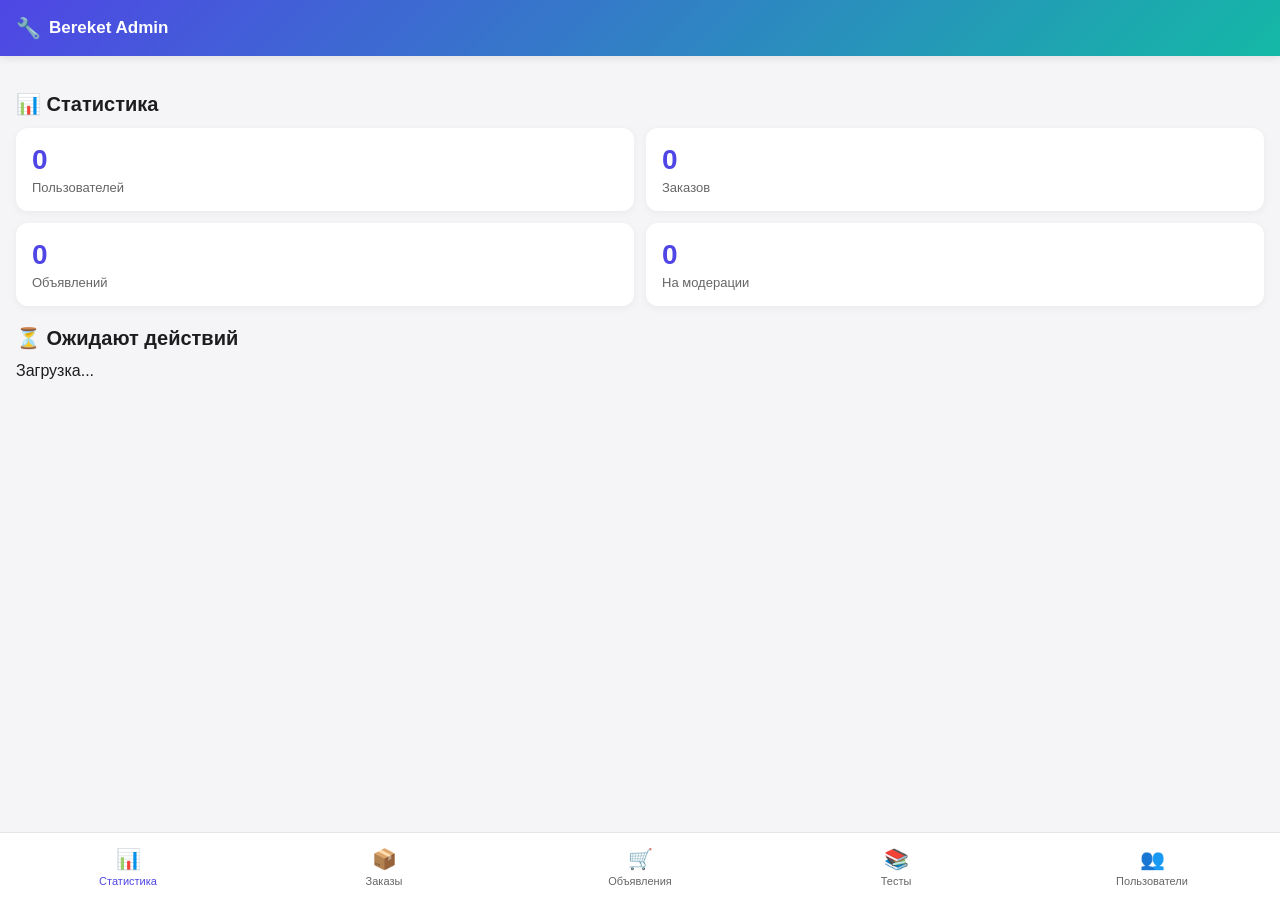
==== admin/index.html @ 27bc44db "Добавлена админ-панель и улучшен /start - Улучшено сообщение при /start: красивое форматирование с H" ====
<!DOCTYPE html>
<html lang="ru">
<head>
<meta charset="UTF-8">
<meta name="viewport" content="width=device-width, initial-scale=1.0">
<title>Bereket Admin</title>
<script src="https://telegram.org/js/telegram-web-app.js"></script>
<link rel="stylesheet" href="css/style.css">
</head>
<body>

<div id="app">
  <!-- ===== ВЕРХНЯЯ ШАПКА ===== -->
  <header class="topbar">
    <div class="topbar-title">
      <span class="logo-badge">🔧</span>
      <span>Bereket Admin</span>
    </div>
  </header>

  <main class="content">
    <!-- ===== DASHBOARD ===== -->
    <section id="tab-dashboard" class="tab-content active">
      <h2>📊 Статистика</h2>
      <div class="stats-grid">
        <div class="stat-card">
          <div class="stat-value" id="stat-users">0</div>
          <div class="stat-label">Пользователей</div>
        </div>
        <div class="stat-card">
          <div class="stat-value" id="stat-orders">0</div>
          <div class="stat-label">Заказов</div>
        </div>
        <div class="stat-card">
          <div class="stat-value" id="stat-listings">0</div>
          <div class="stat-label">Объявлений</div>
        </div>
        <div class="stat-card">
          <div class="stat-value" id="stat-pending">0</div>
          <div class="stat-label">На модерации</div>
        </div>
      </div>

      <h2>⏳ Ожидают действий</h2>
      <div id="pending-list" class="list">Загрузка...</div>
    </section>

    <!-- ===== ЗАКАЗЫ ===== -->
    <section id="tab-orders" class="tab-content">
      <h2>📦 Заказы</h2>
      <div class="filter-row">
        <select id="order-filter">
          <option value="all">Все</option>
          <option value="awaiting_payment">Ожидают оплаты</option>
          <option value="payment_review">На проверке чека</option>
          <option value="in_progress">В работе</option>
          <option value="done">Готовы</option>
        </select>
      </div>
      <div id="orders-list" class="list">Загрузка...</div>
    </section>

    <!-- ===== ОБЪЯВЛЕНИЯ ===== -->
    <section id="tab-listings" class="tab-content">
      <h2>🛒 Объявления</h2>
      <div class="filter-row">
        <select id="listing-filter">
          <option value="all">Все</option>
          <option value="pending">На модерации</option>
          <option value="approved">Опубликованы</option>
          <option value="rejected">Отклонены</option>
        </select>
      </div>
      <div id="listings-list" class="list">Загрузка...</div>
    </section>

    <!-- ===== ТЕСТЫ ===== -->
    <section id="tab-quizzes" class="tab-content">
      <h2>📚 Тесты</h2>
      <button id="btn-add-quiz" class="btn-primary">+ Добавить тест</button>
      <div id="quizzes-list" class="list">Загрузка...</div>
    </section>

    <!-- ===== ПОЛЬЗОВАТЕЛИ ===== -->
    <section id="tab-users" class="tab-content">
      <h2>👥 Пользователи</h2>
      <div id="users-list" class="list">Загрузка...</div>
    </section>
  </main>

  <!-- ===== НИЖНЕЕ МЕНЮ ===== -->
  <nav class="bottom-nav">
    <button class="nav-item active" data-tab="dashboard">
      <span class="nav-icon">📊</span>
      <span class="nav-label">Статистика</span>
    </button>
    <button class="nav-item" data-tab="orders">
      <span class="nav-icon">📦</span>
      <span class="nav-label">Заказы</span>
    </button>
    <button class="nav-item" data-tab="listings">
      <span class="nav-icon">🛒</span>
      <span class="nav-label">Объявления</span>
    </button>
    <button class="nav-item" data-tab="quizzes">
      <span class="nav-icon">📚</span>
      <span class="nav-label">Тесты</span>
    </button>
    <button class="nav-item" data-tab="users">
      <span class="nav-icon">👥</span>
      <span class="nav-label">Пользователи</span>
    </button>
  </nav>
</div>

<script src="js/app.js"></script>
</body>
</html>
---- admin/css/style.css ----
:root {
  --bg: #f5f5f7;
  --text: #1d1d1f;
  --accent: #4F46E5;
  --accent-2: #14B8A6;
  --secondary-bg: #ffffff;
  --border: #e5e5e7;
  --success: #10b981;
  --warning: #f59e0b;
  --danger: #ef4444;
}

* { box-sizing: border-box; }

body {
  margin: 0;
  font-family: -apple-system, BlinkMacSystemFont, "Segoe UI", Roboto, sans-serif;
  background: var(--bg);
  color: var(--text);
}

#app {
  min-height: 100vh;
  padding-bottom: 80px;
}

/* ===== ВЕРХНЯЯ ШАПКА ===== */

.topbar {
  position: sticky;
  top: 0;
  z-index: 20;
  height: 56px;
  display: flex;
  align-items: center;
  justify-content: space-between;
  padding: 0 16px;
  background: linear-gradient(135deg, var(--accent), var(--accent-2));
  color: #fff;
  box-shadow: 0 2px 8px rgba(0, 0, 0, 0.1);
}

.topbar-title {
  display: flex;
  align-items: center;
  gap: 8px;
  font-size: 17px;
  font-weight: 700;
}

.logo-badge { font-size: 20px; }

/* ===== КОНТЕНТ ===== */

.content { padding: 16px; }

.tab-content { display: none; }
.tab-content.active { display: block; }

h2 {
  font-size: 20px;
  margin: 20px 0 12px;
  font-weight: 700;
}

/* ===== СТАТИСТИКА ===== */

.stats-grid {
  display: grid;
  grid-template-columns: repeat(2, 1fr);
  gap: 12px;
  margin-bottom: 20px;
}

.stat-card {
  background: var(--secondary-bg);
  border-radius: 12px;
  padding: 16px;
  box-shadow: 0 2px 8px rgba(0, 0, 0, 0.05);
}

.stat-value {
  font-size: 28px;
  font-weight: 700;
  color: var(--accent);
  margin-bottom: 4px;
}

.stat-label {
  font-size: 13px;
  color: #666;
  font-weight: 500;
}

/* ===== СПИСКИ ===== */

.list {
  display: flex;
  flex-direction: column;
  gap: 10px;
}

.card {
  background: var(--secondary-bg);
  border-radius: 12px;
  padding: 14px;
  box-shadow: 0 2px 8px rgba(0, 0, 0, 0.05);
  border: 1px solid var(--border);
}

.card-title {
  font-weight: 600;
  font-size: 15px;
  margin-bottom: 6px;
}

.card-desc {
  font-size: 13px;
  color: #666;
  margin-bottom: 8px;
}

.card-meta {
  font-size: 12px;
  color: #999;
  margin-bottom: 8px;
}

.card-price {
  font-weight: 700;
  font-size: 16px;
  color: var(--accent);
  margin-bottom: 8px;
}

/* ===== СТАТУСЫ ===== */

.status-badge {
  display: inline-block;
  padding: 4px 10px;
  border-radius: 999px;
  font-size: 11px;
  font-weight: 700;
  text-transform: uppercase;
}

.status-pending { background: #fef3c7; color: #92400e; }
.status-approved { background: #d1fae5; color: #065f46; }
.status-rejected { background: #fee2e2; color: #991b1b; }
.status-awaiting_payment { background: #dbeafe; color: #1e40af; }
.status-payment_review { background: #fef3c7; color: #92400e; }
.status-in_progress { background: #e0e7ff; color: #3730a3; }
.status-done { background: #d1fae5; color: #065f46; }

/* ===== КНОПКИ ===== */

.btn-primary {
  border: none;
  border-radius: 10px;
  padding: 12px;
  font-size: 14px;
  font-weight: 600;
  width: 100%;
  cursor: pointer;
  background: var(--accent);
  color: #fff;
  margin-bottom: 12px;
}

.btn-success {
  background: var(--success);
  color: #fff;
  border: none;
  border-radius: 8px;
  padding: 8px 16px;
  font-size: 13px;
  font-weight: 600;
  cursor: pointer;
}

.btn-danger {
  background: var(--danger);
  color: #fff;
  border: none;
  border-radius: 8px;
  padding: 8px 16px;
  font-size: 13px;
  font-weight: 600;
  cursor: pointer;
}

.btn-row {
  display: flex;
  gap: 8px;
  margin-top: 8px;
}

.btn-row button {
  flex: 1;
}

/* ===== ФИЛЬТРЫ ===== */

.filter-row {
  margin-bottom: 12px;
}

.filter-row select {
  width: 100%;
  padding: 10px;
  border-radius: 8px;
  border: 1px solid var(--border);
  font-size: 14px;
  background: var(--secondary-bg);
}

/* ===== НИЖНЕЕ МЕНЮ ===== */

.bottom-nav {
  position: fixed;
  left: 0;
  right: 0;
  bottom: 0;
  height: 68px;
  display: flex;
  background: #fff;
  border-top: 1px solid var(--border);
  z-index: 20;
  padding-bottom: env(safe-area-inset-bottom, 0);
}

.nav-item {
  flex: 1;
  border: none;
  background: transparent;
  display: flex;
  flex-direction: column;
  align-items: center;
  justify-content: center;
  gap: 4px;
  font-size: 11px;
  color: #666;
  cursor: pointer;
  transition: all 0.2s ease;
}

.nav-item.active {
  color: var(--accent);
}

.nav-icon {
  font-size: 20px;
}

.nav-label {
  font-weight: 500;
}

/* ===== АНИМАЦИИ ===== */

@keyframes fadeIn {
  from { opacity: 0; }
  to { opacity: 1; }
}

.tab-content.active {
  animation: fadeIn 0.2s ease;
}

.card {
  transition: transform 0.15s ease, box-shadow 0.15s ease;
}

.card:active {
  transform: scale(0.98);
}
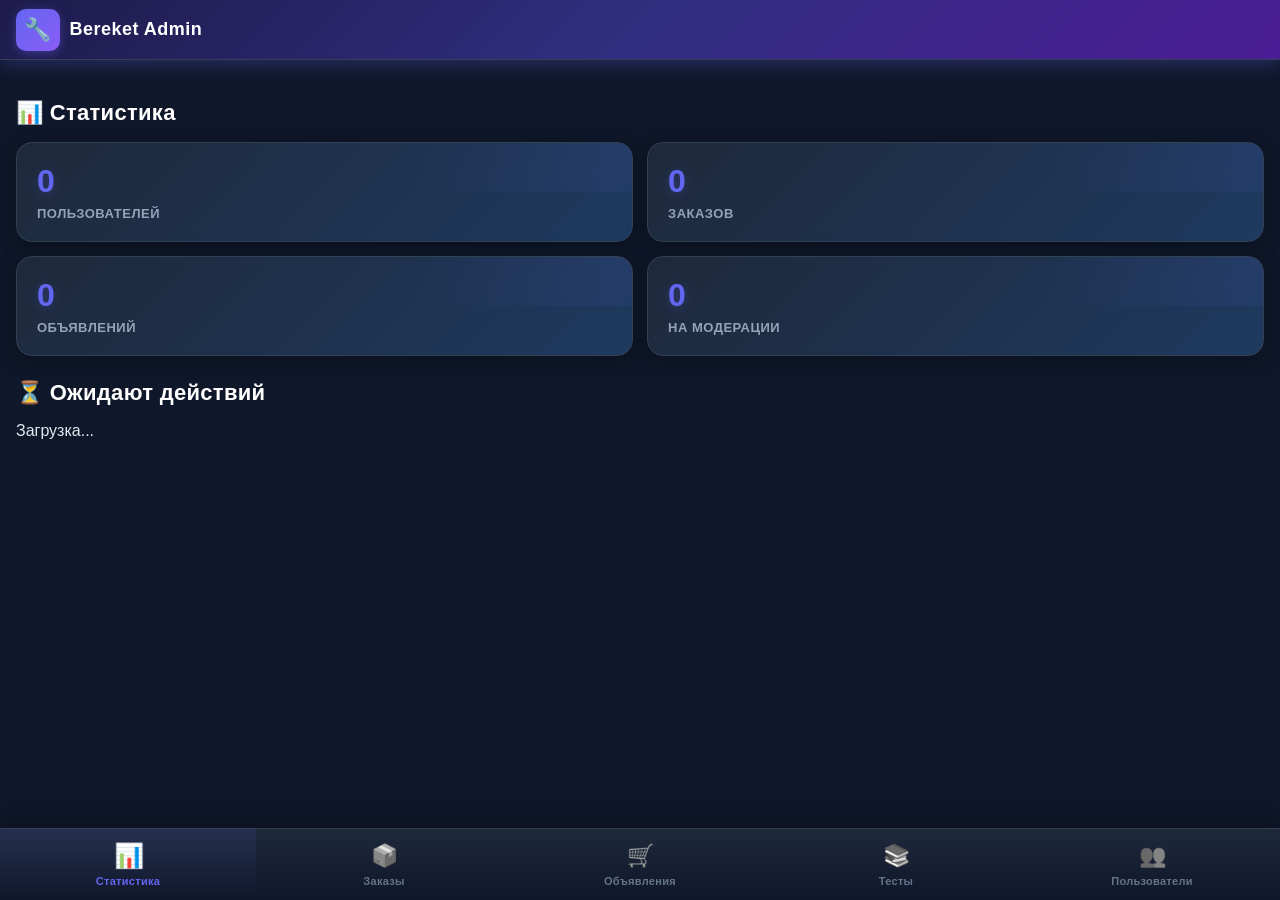
==== commit 64b84c25: "Исправления и улучшения: номер, админ-панель, доступ - Исправлена привязка номера телефона: теперь з" ====
--- a/admin/index.html
+++ b/admin/index.html
@@ -78,8 +78,44 @@
     <section id="tab-quizzes" class="tab-content">
       <h2>📚 Тесты</h2>
       <button id="btn-add-quiz" class="btn-primary">+ Добавить тест</button>
+      <div class="filter-row">
+        <input type="text" id="quiz-search" placeholder="🔍 Поиск по названию или предмету..." class="search-input">
+      </div>
       <div id="quizzes-list" class="list">Загрузка...</div>
     </section>
+
+    <!-- ===== ФОРМА ДОБАВЛЕНИЯ ТЕСТА ===== -->
+    <div id="quiz-form-overlay" class="overlay hidden">
+      <div class="modal">
+        <div class="modal-header">
+          <h3>Добавить тест</h3>
+          <button id="btn-close-quiz-form" class="btn-close">✕</button>
+        </div>
+        <div class="modal-body">
+          <label>Название</label>
+          <input type="text" id="quiz-title" placeholder="Например: Математический анализ — Модуль 1">
+          <label>Предмет</label>
+          <input type="text" id="quiz-subject" placeholder="Например: Математика">
+          <label>Описание</label>
+          <textarea id="quiz-description" placeholder="Краткое описание..."></textarea>
+          <label>Факультет</label>
+          <input type="text" id="quiz-faculty" placeholder="Например: Информационные технологии">
+          <label>Кафедра</label>
+          <input type="text" id="quiz-department" placeholder="Например: Прикладная математика">
+          <label>Курс</label>
+          <input type="text" id="quiz-course" placeholder="Например: 1">
+          <label>Группа</label>
+          <input type="text" id="quiz-group" placeholder="Например: ИС-21">
+          <label>Цена (₸)</label>
+          <input type="number" id="quiz-price" placeholder="3000">
+          <label>Ссылка на файл</label>
+          <input type="text" id="quiz-file-url" placeholder="https://example.com/quiz/math-1.pdf">
+          <label>Пример вопросов (превью)</label>
+          <textarea id="quiz-preview" placeholder="1. Вопрос 1&#10;2. Вопрос 2&#10;..."></textarea>
+          <button id="btn-save-quiz" class="btn-primary">Сохранить</button>
+        </div>
+      </div>
+    </div>
 
     <!-- ===== ПОЛЬЗОВАТЕЛИ ===== -->
     <section id="tab-users" class="tab-content">
--- a/admin/css/style.css
+++ b/admin/css/style.css
@@ -1,11 +1,11 @@
 :root {
-  --bg: #f5f5f7;
-  --text: #1d1d1f;
-  --accent: #4F46E5;
-  --accent-2: #14B8A6;
-  --secondary-bg: #ffffff;
-  --border: #e5e5e7;
-  --success: #10b981;
+  --bg: #0f172a;
+  --text: #e2e8f0;
+  --accent: #6366f1;
+  --accent-2: #8b5cf6;
+  --secondary-bg: #1e293b;
+  --border: #334155;
+  --success: #22c55e;
   --warning: #f59e0b;
   --danger: #ef4444;
 }
@@ -30,25 +30,33 @@
   position: sticky;
   top: 0;
   z-index: 20;
-  height: 56px;
+  height: 60px;
   display: flex;
   align-items: center;
   justify-content: space-between;
   padding: 0 16px;
+  background: linear-gradient(135deg, #1e1b4b 0%, #312e81 50%, #4c1d95 100%);
+  color: #fff;
+  box-shadow: 0 4px 20px rgba(99, 102, 241, 0.3);
+  border-bottom: 1px solid var(--border);
+}
+
+.topbar-title {
+  display: flex;
+  align-items: center;
+  gap: 10px;
+  font-size: 18px;
+  font-weight: 700;
+  letter-spacing: 0.5px;
+}
+
+.logo-badge {
+  font-size: 22px;
   background: linear-gradient(135deg, var(--accent), var(--accent-2));
-  color: #fff;
-  box-shadow: 0 2px 8px rgba(0, 0, 0, 0.1);
-}
-
-.topbar-title {
-  display: flex;
-  align-items: center;
-  gap: 8px;
-  font-size: 17px;
-  font-weight: 700;
-}
-
-.logo-badge { font-size: 20px; }
+  padding: 8px;
+  border-radius: 10px;
+  box-shadow: 0 2px 10px rgba(99, 102, 241, 0.4);
+}
 
 /* ===== КОНТЕНТ ===== */
 
@@ -58,9 +66,11 @@
 .tab-content.active { display: block; }
 
 h2 {
-  font-size: 20px;
-  margin: 20px 0 12px;
-  font-weight: 700;
+  font-size: 22px;
+  margin: 24px 0 16px;
+  font-weight: 700;
+  color: #fff;
+  letter-spacing: 0.3px;
 }
 
 /* ===== СТАТИСТИКА ===== */
@@ -68,28 +78,48 @@
 .stats-grid {
   display: grid;
   grid-template-columns: repeat(2, 1fr);
-  gap: 12px;
-  margin-bottom: 20px;
+  gap: 14px;
+  margin-bottom: 24px;
 }
 
 .stat-card {
-  background: var(--secondary-bg);
-  border-radius: 12px;
-  padding: 16px;
-  box-shadow: 0 2px 8px rgba(0, 0, 0, 0.05);
+  background: linear-gradient(135deg, var(--secondary-bg), #1e3a5f);
+  border-radius: 16px;
+  padding: 20px;
+  box-shadow: 0 4px 20px rgba(0, 0, 0, 0.3);
+  border: 1px solid var(--border);
+  position: relative;
+  overflow: hidden;
+}
+
+.stat-card::before {
+  content: '';
+  position: absolute;
+  top: -50%;
+  right: -50%;
+  width: 100%;
+  height: 100%;
+  background: radial-gradient(circle, rgba(99, 102, 241, 0.1) 0%, transparent 70%);
 }
 
 .stat-value {
-  font-size: 28px;
-  font-weight: 700;
+  font-size: 32px;
+  font-weight: 800;
   color: var(--accent);
-  margin-bottom: 4px;
+  margin-bottom: 6px;
+  text-shadow: 0 2px 10px rgba(99, 102, 241, 0.3);
+  position: relative;
+  z-index: 1;
 }
 
 .stat-label {
   font-size: 13px;
-  color: #666;
-  font-weight: 500;
+  color: #94a3b8;
+  font-weight: 600;
+  text-transform: uppercase;
+  letter-spacing: 0.5px;
+  position: relative;
+  z-index: 1;
 }
 
 /* ===== СПИСКИ ===== */
@@ -97,102 +127,160 @@
 .list {
   display: flex;
   flex-direction: column;
-  gap: 10px;
+  gap: 12px;
 }
 
 .card {
   background: var(--secondary-bg);
+  border-radius: 16px;
+  padding: 16px;
+  box-shadow: 0 4px 20px rgba(0, 0, 0, 0.3);
+  border: 1px solid var(--border);
+  position: relative;
+  overflow: hidden;
+}
+
+.card::before {
+  content: '';
+  position: absolute;
+  top: 0;
+  left: 0;
+  right: 0;
+  height: 3px;
+  background: linear-gradient(90deg, var(--accent), var(--accent-2));
+}
+
+.card-title {
+  font-weight: 700;
+  font-size: 16px;
+  margin-bottom: 8px;
+  color: #fff;
+}
+
+.card-desc {
+  font-size: 14px;
+  color: #94a3b8;
+  margin-bottom: 10px;
+  line-height: 1.5;
+}
+
+.card-meta {
+  font-size: 12px;
+  color: #64748b;
+  margin-bottom: 10px;
+  font-weight: 500;
+}
+
+.card-price {
+  font-weight: 800;
+  font-size: 18px;
+  color: var(--accent);
+  margin-bottom: 10px;
+  text-shadow: 0 2px 10px rgba(99, 102, 241, 0.3);
+}
+
+/* ===== СТАТУСЫ ===== */
+
+.status-badge {
+  display: inline-block;
+  padding: 6px 14px;
+  border-radius: 999px;
+  font-size: 11px;
+  font-weight: 700;
+  text-transform: uppercase;
+  letter-spacing: 0.5px;
+  box-shadow: 0 2px 10px rgba(0, 0, 0, 0.2);
+}
+
+.status-pending {
+  background: linear-gradient(135deg, #f59e0b, #d97706);
+  color: #fff;
+}
+
+.status-approved {
+  background: linear-gradient(135deg, #22c55e, #16a34a);
+  color: #fff;
+}
+
+.status-rejected {
+  background: linear-gradient(135deg, #ef4444, #dc2626);
+  color: #fff;
+}
+
+.status-awaiting_payment {
+  background: linear-gradient(135deg, #3b82f6, #2563eb);
+  color: #fff;
+}
+
+.status-payment_review {
+  background: linear-gradient(135deg, #f59e0b, #d97706);
+  color: #fff;
+}
+
+.status-in_progress {
+  background: linear-gradient(135deg, #8b5cf6, #7c3aed);
+  color: #fff;
+}
+
+.status-done {
+  background: linear-gradient(135deg, #22c55e, #16a34a);
+  color: #fff;
+}
+
+/* ===== КНОПКИ ===== */
+
+.btn-primary {
+  border: none;
   border-radius: 12px;
   padding: 14px;
-  box-shadow: 0 2px 8px rgba(0, 0, 0, 0.05);
-  border: 1px solid var(--border);
-}
-
-.card-title {
-  font-weight: 600;
-  font-size: 15px;
-  margin-bottom: 6px;
-}
-
-.card-desc {
-  font-size: 13px;
-  color: #666;
-  margin-bottom: 8px;
-}
-
-.card-meta {
-  font-size: 12px;
-  color: #999;
-  margin-bottom: 8px;
-}
-
-.card-price {
-  font-weight: 700;
-  font-size: 16px;
-  color: var(--accent);
-  margin-bottom: 8px;
-}
-
-/* ===== СТАТУСЫ ===== */
-
-.status-badge {
-  display: inline-block;
-  padding: 4px 10px;
-  border-radius: 999px;
-  font-size: 11px;
-  font-weight: 700;
+  font-size: 14px;
+  font-weight: 700;
+  width: 100%;
+  cursor: pointer;
+  background: linear-gradient(135deg, var(--accent), var(--accent-2));
+  color: #fff;
+  margin-bottom: 14px;
+  box-shadow: 0 4px 20px rgba(99, 102, 241, 0.4);
+  transition: all 0.3s ease;
   text-transform: uppercase;
-}
-
-.status-pending { background: #fef3c7; color: #92400e; }
-.status-approved { background: #d1fae5; color: #065f46; }
-.status-rejected { background: #fee2e2; color: #991b1b; }
-.status-awaiting_payment { background: #dbeafe; color: #1e40af; }
-.status-payment_review { background: #fef3c7; color: #92400e; }
-.status-in_progress { background: #e0e7ff; color: #3730a3; }
-.status-done { background: #d1fae5; color: #065f46; }
-
-/* ===== КНОПКИ ===== */
-
-.btn-primary {
+  letter-spacing: 0.5px;
+}
+
+.btn-primary:hover {
+  transform: translateY(-2px);
+  box-shadow: 0 6px 30px rgba(99, 102, 241, 0.5);
+}
+
+.btn-success {
+  background: linear-gradient(135deg, #22c55e, #16a34a);
+  color: #fff;
   border: none;
   border-radius: 10px;
-  padding: 12px;
-  font-size: 14px;
-  font-weight: 600;
-  width: 100%;
-  cursor: pointer;
-  background: var(--accent);
-  color: #fff;
-  margin-bottom: 12px;
-}
-
-.btn-success {
-  background: var(--success);
+  padding: 10px 18px;
+  font-size: 13px;
+  font-weight: 700;
+  cursor: pointer;
+  box-shadow: 0 4px 15px rgba(34, 197, 94, 0.3);
+  transition: all 0.3s ease;
+}
+
+.btn-danger {
+  background: linear-gradient(135deg, #ef4444, #dc2626);
   color: #fff;
   border: none;
-  border-radius: 8px;
-  padding: 8px 16px;
+  border-radius: 10px;
+  padding: 10px 18px;
   font-size: 13px;
-  font-weight: 600;
-  cursor: pointer;
-}
-
-.btn-danger {
-  background: var(--danger);
-  color: #fff;
-  border: none;
-  border-radius: 8px;
-  padding: 8px 16px;
-  font-size: 13px;
-  font-weight: 600;
-  cursor: pointer;
+  font-weight: 700;
+  cursor: pointer;
+  box-shadow: 0 4px 15px rgba(239, 68, 68, 0.3);
+  transition: all 0.3s ease;
 }
 
 .btn-row {
   display: flex;
-  gap: 8px;
-  margin-top: 8px;
+  gap: 10px;
+  margin-top: 12px;
 }
 
 .btn-row button {
@@ -202,16 +290,29 @@
 /* ===== ФИЛЬТРЫ ===== */
 
 .filter-row {
-  margin-bottom: 12px;
-}
-
-.filter-row select {
+  margin-bottom: 14px;
+}
+
+.filter-row select,
+.filter-row input {
   width: 100%;
-  padding: 10px;
-  border-radius: 8px;
+  padding: 12px;
+  border-radius: 12px;
   border: 1px solid var(--border);
   font-size: 14px;
   background: var(--secondary-bg);
+  color: var(--text);
+  font-weight: 600;
+  box-shadow: 0 4px 15px rgba(0, 0, 0, 0.2);
+  cursor: pointer;
+}
+
+.filter-row input {
+  cursor: text;
+}
+
+.filter-row input::placeholder {
+  color: #64748b;
 }
 
 /* ===== НИЖНЕЕ МЕНЮ ===== */
@@ -221,12 +322,13 @@
   left: 0;
   right: 0;
   bottom: 0;
-  height: 68px;
-  display: flex;
-  background: #fff;
+  height: 72px;
+  display: flex;
+  background: linear-gradient(180deg, #1e293b 0%, #0f172a 100%);
   border-top: 1px solid var(--border);
   z-index: 20;
   padding-bottom: env(safe-area-inset-bottom, 0);
+  box-shadow: 0 -4px 20px rgba(0, 0, 0, 0.3);
 }
 
 .nav-item {
@@ -237,40 +339,151 @@
   flex-direction: column;
   align-items: center;
   justify-content: center;
-  gap: 4px;
+  gap: 6px;
   font-size: 11px;
-  color: #666;
-  cursor: pointer;
-  transition: all 0.2s ease;
+  color: #64748b;
+  cursor: pointer;
+  transition: all 0.3s ease;
+  font-weight: 600;
 }
 
 .nav-item.active {
   color: var(--accent);
+  background: linear-gradient(180deg, rgba(99, 102, 241, 0.1) 0%, transparent 100%);
 }
 
 .nav-icon {
-  font-size: 20px;
+  font-size: 22px;
+  filter: grayscale(100%);
+  transition: all 0.3s ease;
+}
+
+.nav-item.active .nav-icon {
+  filter: grayscale(0%);
+  transform: scale(1.1);
 }
 
 .nav-label {
-  font-weight: 500;
+  font-weight: 600;
+  letter-spacing: 0.3px;
 }
 
 /* ===== АНИМАЦИИ ===== */
 
 @keyframes fadeIn {
-  from { opacity: 0; }
-  to { opacity: 1; }
+  from { opacity: 0; transform: translateY(10px); }
+  to { opacity: 1; transform: translateY(0); }
 }
 
 .tab-content.active {
-  animation: fadeIn 0.2s ease;
+  animation: fadeIn 0.3s ease;
 }
 
 .card {
-  transition: transform 0.15s ease, box-shadow 0.15s ease;
+  transition: transform 0.2s ease, box-shadow 0.2s ease;
 }
 
 .card:active {
-  transform: scale(0.98);
-}
+  transform: scale(0.97);
+}
+
+/* ===== ПРОФЕССИОНАЛЬНЫЕ АКЦЕНТЫ ===== */
+
+.admin-badge {
+  display: inline-block;
+  background: linear-gradient(135deg, var(--accent), var(--accent-2));
+  color: #fff;
+  padding: 4px 12px;
+  border-radius: 999px;
+  font-size: 10px;
+  font-weight: 700;
+  text-transform: uppercase;
+  letter-spacing: 1px;
+  box-shadow: 0 2px 10px rgba(99, 102, 241, 0.4);
+}
+
+/* ===== МОДАЛЬНОЕ ОКНО ===== */
+
+.overlay {
+  position: fixed;
+  inset: 0;
+  background: rgba(0, 0, 0, 0.8);
+  z-index: 100;
+  display: flex;
+  align-items: center;
+  justify-content: center;
+  padding: 16px;
+}
+
+.overlay.hidden { display: none; }
+
+.modal {
+  background: var(--secondary-bg);
+  border-radius: 20px;
+  max-width: 500px;
+  width: 100%;
+  max-height: 90vh;
+  overflow-y: auto;
+  box-shadow: 0 20px 60px rgba(0, 0, 0, 0.5);
+  border: 1px solid var(--border);
+}
+
+.modal-header {
+  display: flex;
+  align-items: center;
+  justify-content: space-between;
+  padding: 20px;
+  border-bottom: 1px solid var(--border);
+}
+
+.modal-header h3 {
+  margin: 0;
+  font-size: 18px;
+  color: #fff;
+}
+
+.btn-close {
+  background: var(--danger);
+  color: #fff;
+  border: none;
+  border-radius: 8px;
+  width: 32px;
+  height: 32px;
+  font-size: 18px;
+  cursor: pointer;
+  display: flex;
+  align-items: center;
+  justify-content: center;
+}
+
+.modal-body {
+  padding: 20px;
+  display: flex;
+  flex-direction: column;
+  gap: 12px;
+}
+
+.modal-body label {
+  font-size: 13px;
+  color: #94a3b8;
+  font-weight: 600;
+  text-transform: uppercase;
+  letter-spacing: 0.5px;
+}
+
+.modal-body input,
+.modal-body textarea {
+  width: 100%;
+  padding: 12px;
+  border-radius: 10px;
+  border: 1px solid var(--border);
+  background: var(--bg);
+  color: var(--text);
+  font-size: 14px;
+  font-weight: 600;
+}
+
+.modal-body textarea {
+  min-height: 80px;
+  resize: vertical;
+}
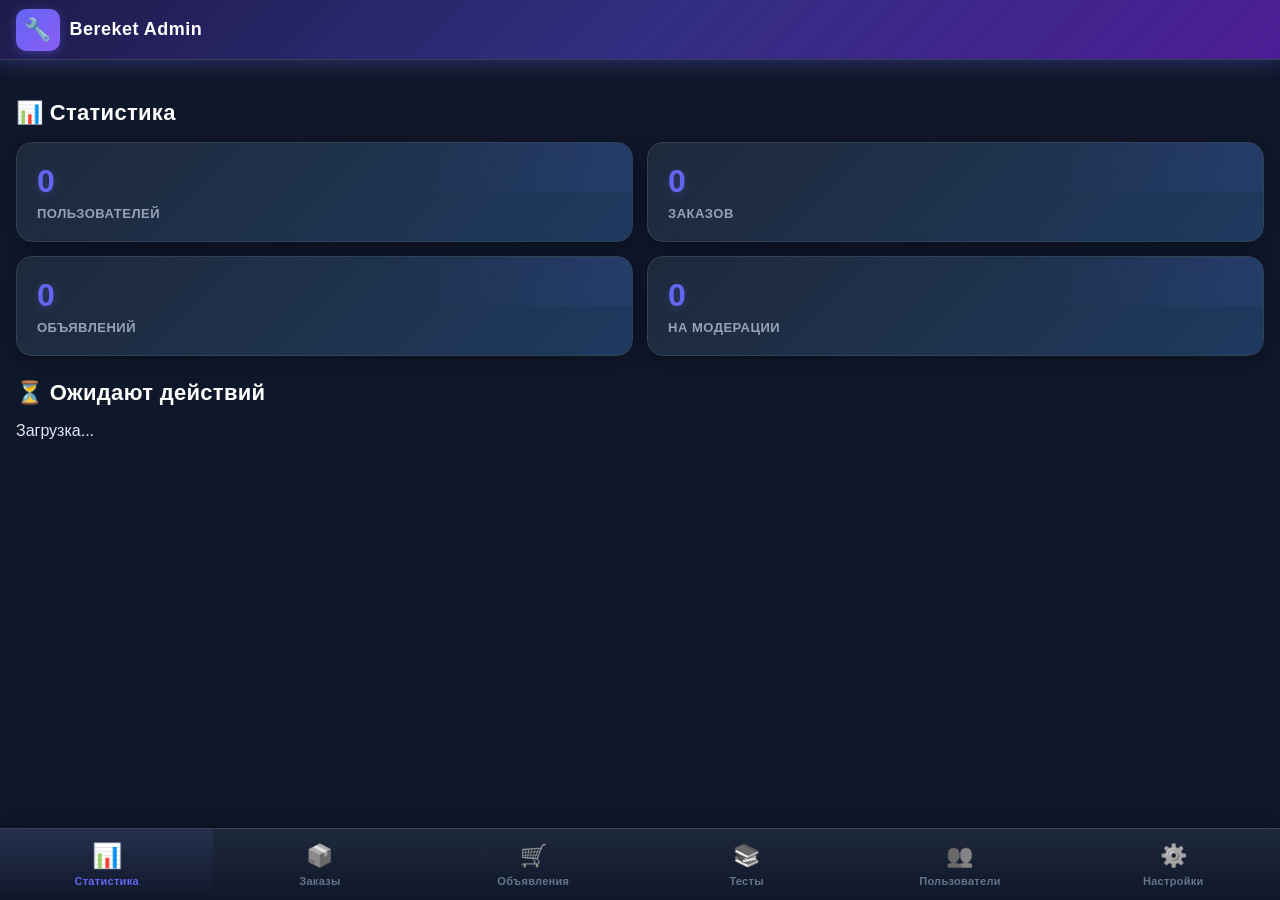
==== commit ecfb70e9: "Добавлена секция Настройки в админ-панель Generated with [Devin](https://devin.ai)  Co-Authored-By: " ====
--- a/admin/index.html
+++ b/admin/index.html
@@ -99,17 +99,26 @@
           <label>Описание</label>
           <textarea id="quiz-description" placeholder="Краткое описание..."></textarea>
           <label>Факультет</label>
-          <input type="text" id="quiz-faculty" placeholder="Например: Информационные технологии">
+          <select id="quiz-faculty">
+            <option value="">Выберите факультет...</option>
+          </select>
           <label>Кафедра</label>
-          <input type="text" id="quiz-department" placeholder="Например: Прикладная математика">
+          <select id="quiz-department" disabled>
+            <option value="">Сначала выберите факультет</option>
+          </select>
           <label>Курс</label>
-          <input type="text" id="quiz-course" placeholder="Например: 1">
+          <select id="quiz-course">
+            <option value="1">1</option>
+            <option value="2">2</option>
+            <option value="3">3</option>
+            <option value="4">4</option>
+          </select>
           <label>Группа</label>
-          <input type="text" id="quiz-group" placeholder="Например: ИС-21">
+          <select id="quiz-group" disabled>
+            <option value="">Сначала выберите факультет и кафедру</option>
+          </select>
           <label>Цена (₸)</label>
           <input type="number" id="quiz-price" placeholder="3000">
-          <label>Ссылка на файл</label>
-          <input type="text" id="quiz-file-url" placeholder="https://example.com/quiz/math-1.pdf">
           <label>Пример вопросов (превью)</label>
           <textarea id="quiz-preview" placeholder="1. Вопрос 1&#10;2. Вопрос 2&#10;..."></textarea>
           <button id="btn-save-quiz" class="btn-primary">Сохранить</button>
@@ -121,6 +130,80 @@
     <section id="tab-users" class="tab-content">
       <h2>👥 Пользователи</h2>
       <div id="users-list" class="list">Загрузка...</div>
+    </section>
+
+    <!-- ===== НАСТРОЙКИ ===== -->
+    <section id="tab-settings" class="tab-content">
+      <h2>⚙️ Настройки</h2>
+      
+      <div class="settings-section">
+        <h3>🎓 Структура</h3>
+        <div class="settings-grid">
+          <div class="settings-card">
+            <h4>Факультеты</h4>
+            <button class="btn-primary" onclick="openFacultyModal()">+ Добавить</button>
+            <div id="faculties-list" class="settings-list"></div>
+          </div>
+          <div class="settings-card">
+            <h4>Кафедры</h4>
+            <button class="btn-primary" onclick="openDepartmentModal()">+ Добавить</button>
+            <div id="departments-list" class="settings-list"></div>
+          </div>
+          <div class="settings-card">
+            <h4>Группы</h4>
+            <button class="btn-primary" onclick="openGroupModal()">+ Добавить</button>
+            <div id="groups-list" class="settings-list"></div>
+          </div>
+        </div>
+      </div>
+
+      <div class="settings-section">
+        <h3>📢 Контент</h3>
+        <div class="settings-grid">
+          <div class="settings-card">
+            <h4>Баннеры</h4>
+            <button class="btn-primary" onclick="openBannerModal()">+ Добавить</button>
+            <div id="banners-list" class="settings-list"></div>
+          </div>
+          <div class="settings-card">
+            <h4>Реклама</h4>
+            <button class="btn-primary" onclick="openAdModal()">+ Добавить</button>
+            <div id="ads-list" class="settings-list"></div>
+          </div>
+        </div>
+      </div>
+
+      <div class="settings-section">
+        <h3>❓ Информация</h3>
+        <div class="settings-grid">
+          <div class="settings-card">
+            <h4>FAQ</h4>
+            <button class="btn-primary" onclick="openFAQModal()">+ Добавить</button>
+            <div id="faq-list" class="settings-list"></div>
+          </div>
+          <div class="settings-card">
+            <h4>Поддержка</h4>
+            <button class="btn-primary" onclick="openSupportModal()">+ Изменить</button>
+            <div id="support-info" class="settings-list"></div>
+          </div>
+        </div>
+      </div>
+
+      <div class="settings-section">
+        <h3>🏷️ Брендинг</h3>
+        <div class="settings-grid">
+          <div class="settings-card">
+            <h4>Название приложения</h4>
+            <button class="btn-primary" onclick="openAppNameModal()">+ Изменить</button>
+            <div id="app-name-info" class="settings-list"></div>
+          </div>
+          <div class="settings-card">
+            <h4>Иконка</h4>
+            <button class="btn-primary" onclick="openIconModal()">+ Изменить</button>
+            <div id="icon-info" class="settings-list"></div>
+          </div>
+        </div>
+      </div>
     </section>
   </main>
 
@@ -146,6 +229,10 @@
       <span class="nav-icon">👥</span>
       <span class="nav-label">Пользователи</span>
     </button>
+    <button class="nav-item" data-tab="settings">
+      <span class="nav-icon">⚙️</span>
+      <span class="nav-label">Настройки</span>
+    </button>
   </nav>
 </div>
 
--- a/admin/css/style.css
+++ b/admin/css/style.css
@@ -472,7 +472,8 @@
 }
 
 .modal-body input,
-.modal-body textarea {
+.modal-body textarea,
+.modal-body select {
   width: 100%;
   padding: 12px;
   border-radius: 10px;
@@ -487,3 +488,260 @@
   min-height: 80px;
   resize: vertical;
 }
+
+.modal-body select {
+  cursor: pointer;
+  appearance: none;
+  background-image: url("data:image/svg+xml,%3Csvg xmlns='http://www.w3.org/2000/svg' width='12' height='12' viewBox='0 0 12 12'%3E%3Cpath fill='%2394a3b8' d='M6 8L1 3h10z'/%3E%3C/svg%3E");
+  background-repeat: no-repeat;
+  background-position: right 12px center;
+  padding-right: 36px;
+}
+
+.modal-body select:disabled {
+  opacity: 0.5;
+  cursor: not-allowed;
+}
+
+.modal-body input:focus,
+.modal-body textarea:focus,
+.modal-body select:focus {
+  outline: none;
+  border-color: var(--accent);
+  box-shadow: 0 0 0 3px rgba(99, 102, 241, 0.2);
+}
+
+/* ===== Дополнительные стили для карточек ===== */
+
+.user-info {
+  display: flex;
+  align-items: center;
+  gap: 8px;
+  margin-bottom: 8px;
+}
+
+.profile-link {
+  color: var(--accent);
+  text-decoration: none;
+  font-size: 12px;
+  font-weight: 600;
+  padding: 6px 12px;
+  border-radius: 999px;
+  background: rgba(99, 102, 241, 0.1);
+  transition: all 0.2s ease;
+  border: none;
+  cursor: pointer;
+  display: inline-flex;
+  align-items: center;
+  justify-content: center;
+}
+
+.profile-link:hover {
+  background: rgba(99, 102, 241, 0.2);
+  transform: translateY(-1px);
+}
+
+.profile-link:active {
+  transform: translateY(0);
+}
+
+.user-photo {
+  width: 40px;
+  height: 40px;
+  border-radius: 50%;
+  object-fit: cover;
+  background: var(--secondary-bg);
+  border: 2px solid var(--accent);
+}
+
+.admin-badge-small {
+  display: inline-block;
+  background: linear-gradient(135deg, #22c55e, #16a34a);
+  color: #fff;
+  padding: 2px 8px;
+  border-radius: 999px;
+  font-size: 10px;
+  font-weight: 700;
+  text-transform: uppercase;
+  letter-spacing: 0.5px;
+}
+
+.guest-badge-small {
+  display: inline-block;
+  background: linear-gradient(135deg, #64748b, #475569);
+  color: #fff;
+  padding: 2px 8px;
+  border-radius: 999px;
+  font-size: 10px;
+  font-weight: 700;
+  text-transform: uppercase;
+  letter-spacing: 0.5px;
+}
+
+/* ===== Карточка пользователя ===== */
+
+.user-card {
+  cursor: default;
+}
+
+.user-header {
+  display: flex;
+  align-items: center;
+  gap: 12px;
+  margin-bottom: 16px;
+  padding-bottom: 16px;
+  border-bottom: 1px solid var(--border);
+}
+
+.user-avatar {
+  width: 50px;
+  height: 50px;
+  border-radius: 50%;
+  background: linear-gradient(135deg, var(--accent), var(--accent-2));
+  display: flex;
+  align-items: center;
+  justify-content: center;
+  font-size: 20px;
+  color: #fff;
+  font-weight: 700;
+  flex-shrink: 0;
+}
+
+.user-info {
+  flex: 1;
+}
+
+.user-name {
+  font-size: 16px;
+  font-weight: 700;
+  color: #fff;
+  margin-bottom: 4px;
+}
+
+.user-username {
+  font-size: 13px;
+  color: #94a3b8;
+  font-weight: 500;
+}
+
+.user-status {
+  margin-left: auto;
+}
+
+.user-details {
+  display: flex;
+  flex-direction: column;
+  gap: 10px;
+  margin-bottom: 16px;
+}
+
+.user-detail {
+  display: flex;
+  justify-content: space-between;
+  align-items: center;
+}
+
+.detail-label {
+  font-size: 12px;
+  color: #94a3b8;
+  font-weight: 600;
+}
+
+.detail-value {
+  font-size: 13px;
+  color: #e2e8f0;
+  font-weight: 500;
+}
+
+.user-actions {
+  display: flex;
+  justify-content: flex-end;
+}
+
+.listing-card {
+  cursor: pointer;
+  transition: transform 0.2s ease;
+}
+
+.listing-card:hover {
+  transform: translateY(-2px);
+}
+
+.listing-info {
+  font-size: 12px;
+  color: #94a3b8;
+  margin-top: 8px;
+  padding: 8px;
+  background: rgba(99, 102, 241, 0.05);
+  border-radius: 8px;
+}
+
+/* ===== Стили для настроек ===== */
+
+.settings-section {
+  margin-bottom: 32px;
+}
+
+.settings-section h3 {
+  font-size: 18px;
+  font-weight: 700;
+  margin-bottom: 16px;
+  color: var(--text);
+}
+
+.settings-grid {
+  display: grid;
+  grid-template-columns: repeat(auto-fit, minmax(280px, 1fr));
+  gap: 16px;
+}
+
+.settings-card {
+  background: var(--secondary-bg);
+  border-radius: 12px;
+  padding: 16px;
+  border: 1px solid var(--border);
+}
+
+.settings-card h4 {
+  font-size: 14px;
+  font-weight: 600;
+  margin-bottom: 12px;
+  color: var(--text);
+}
+
+.settings-card button {
+  width: 100%;
+  margin-bottom: 12px;
+}
+
+.settings-list {
+  max-height: 200px;
+  overflow-y: auto;
+}
+
+.settings-item {
+  display: flex;
+  justify-content: space-between;
+  align-items: center;
+  padding: 8px 12px;
+  background: var(--bg);
+  border-radius: 8px;
+  margin-bottom: 8px;
+  font-size: 13px;
+}
+
+.settings-item button {
+  width: auto;
+  padding: 4px 8px;
+  font-size: 11px;
+  margin: 0;
+}
+
+.settings-item button.btn-danger {
+  background: rgba(239, 68, 68, 0.1);
+  color: var(--danger);
+}
+
+.settings-item button.btn-danger:hover {
+  background: rgba(239, 68, 68, 0.2);
+}
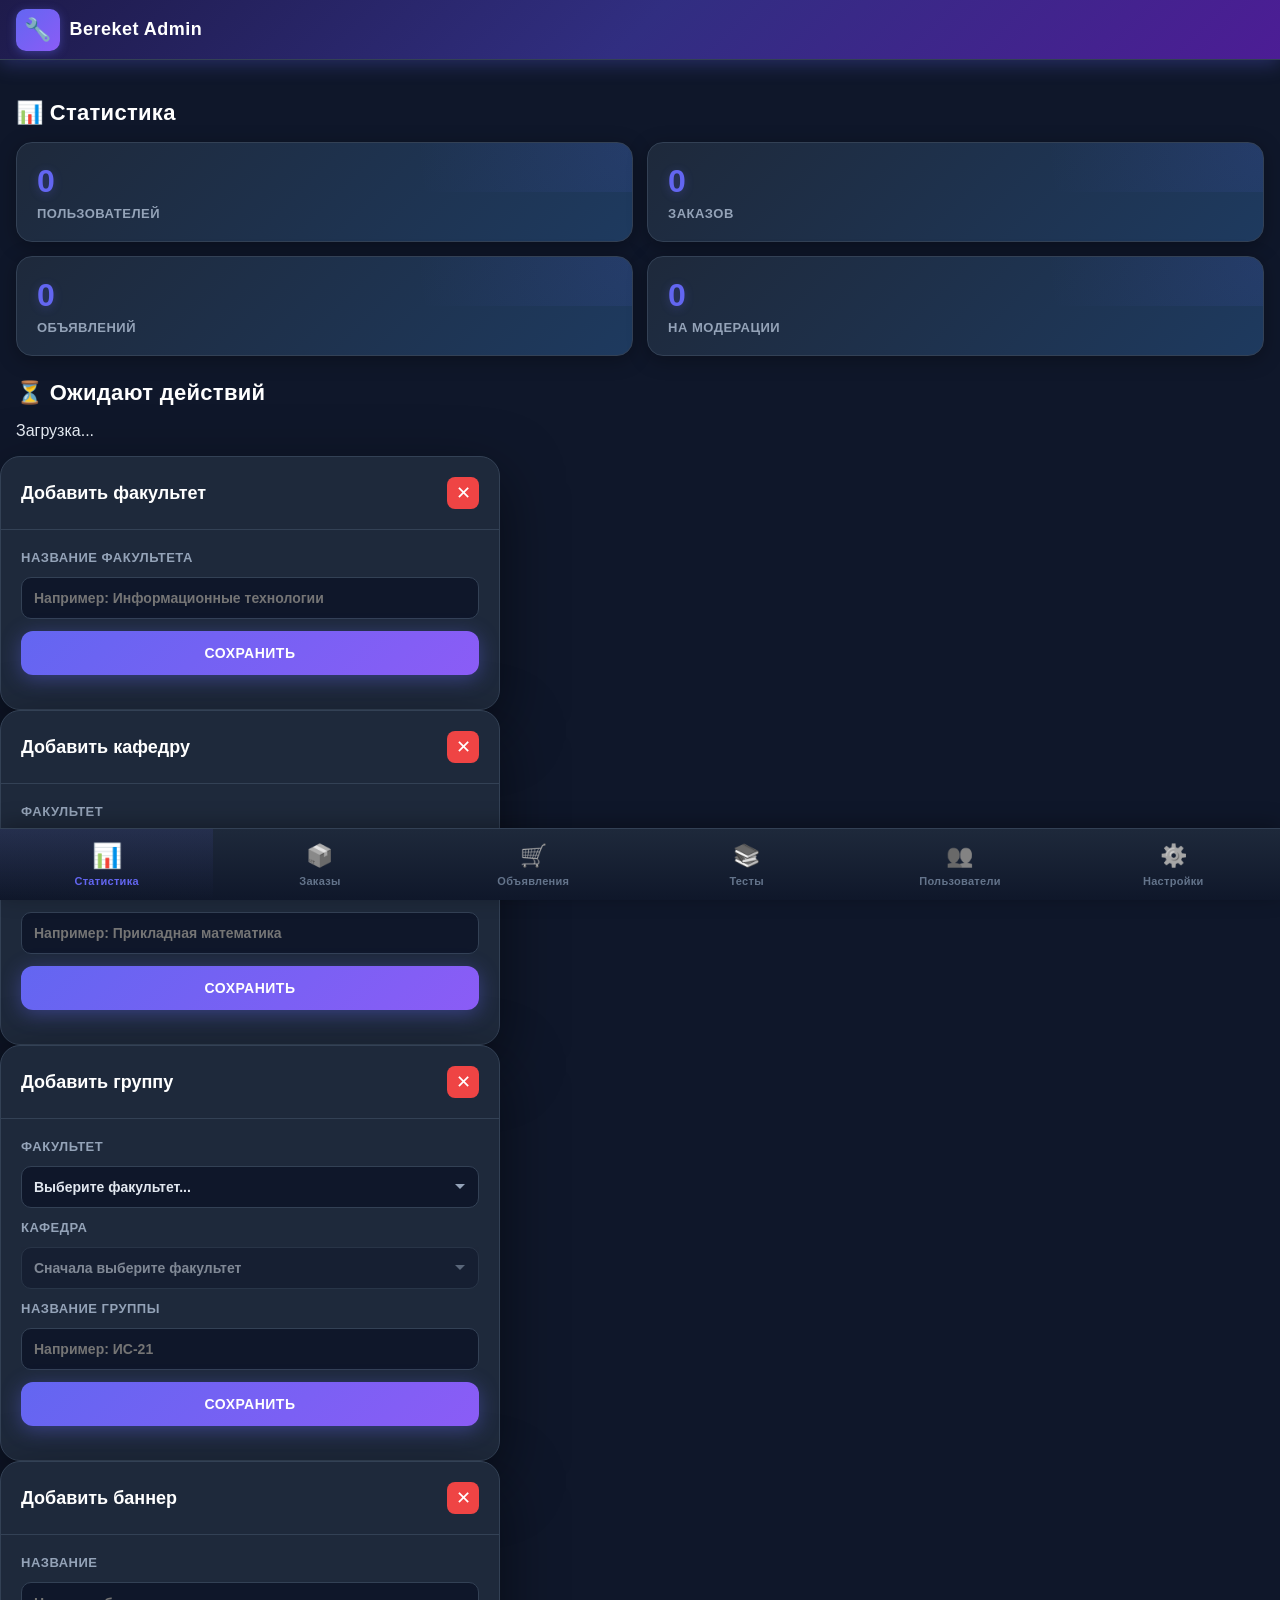
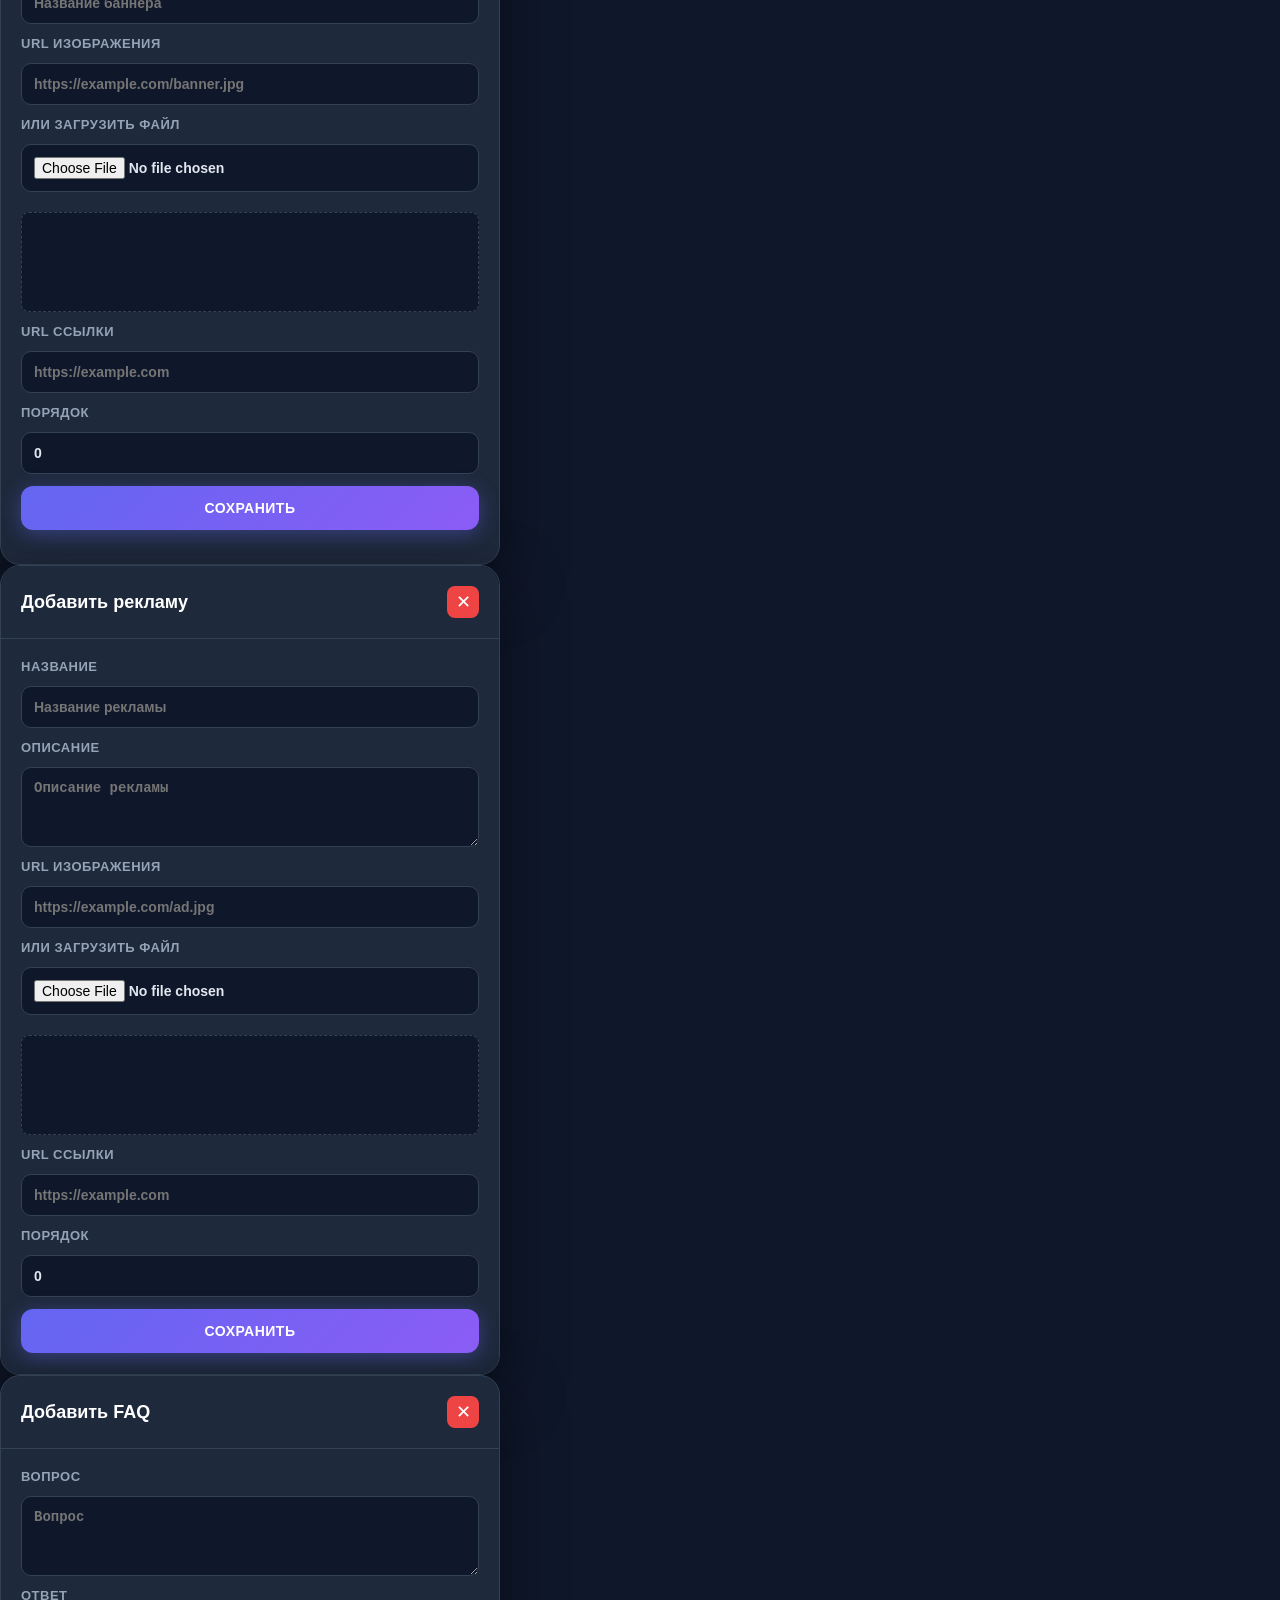
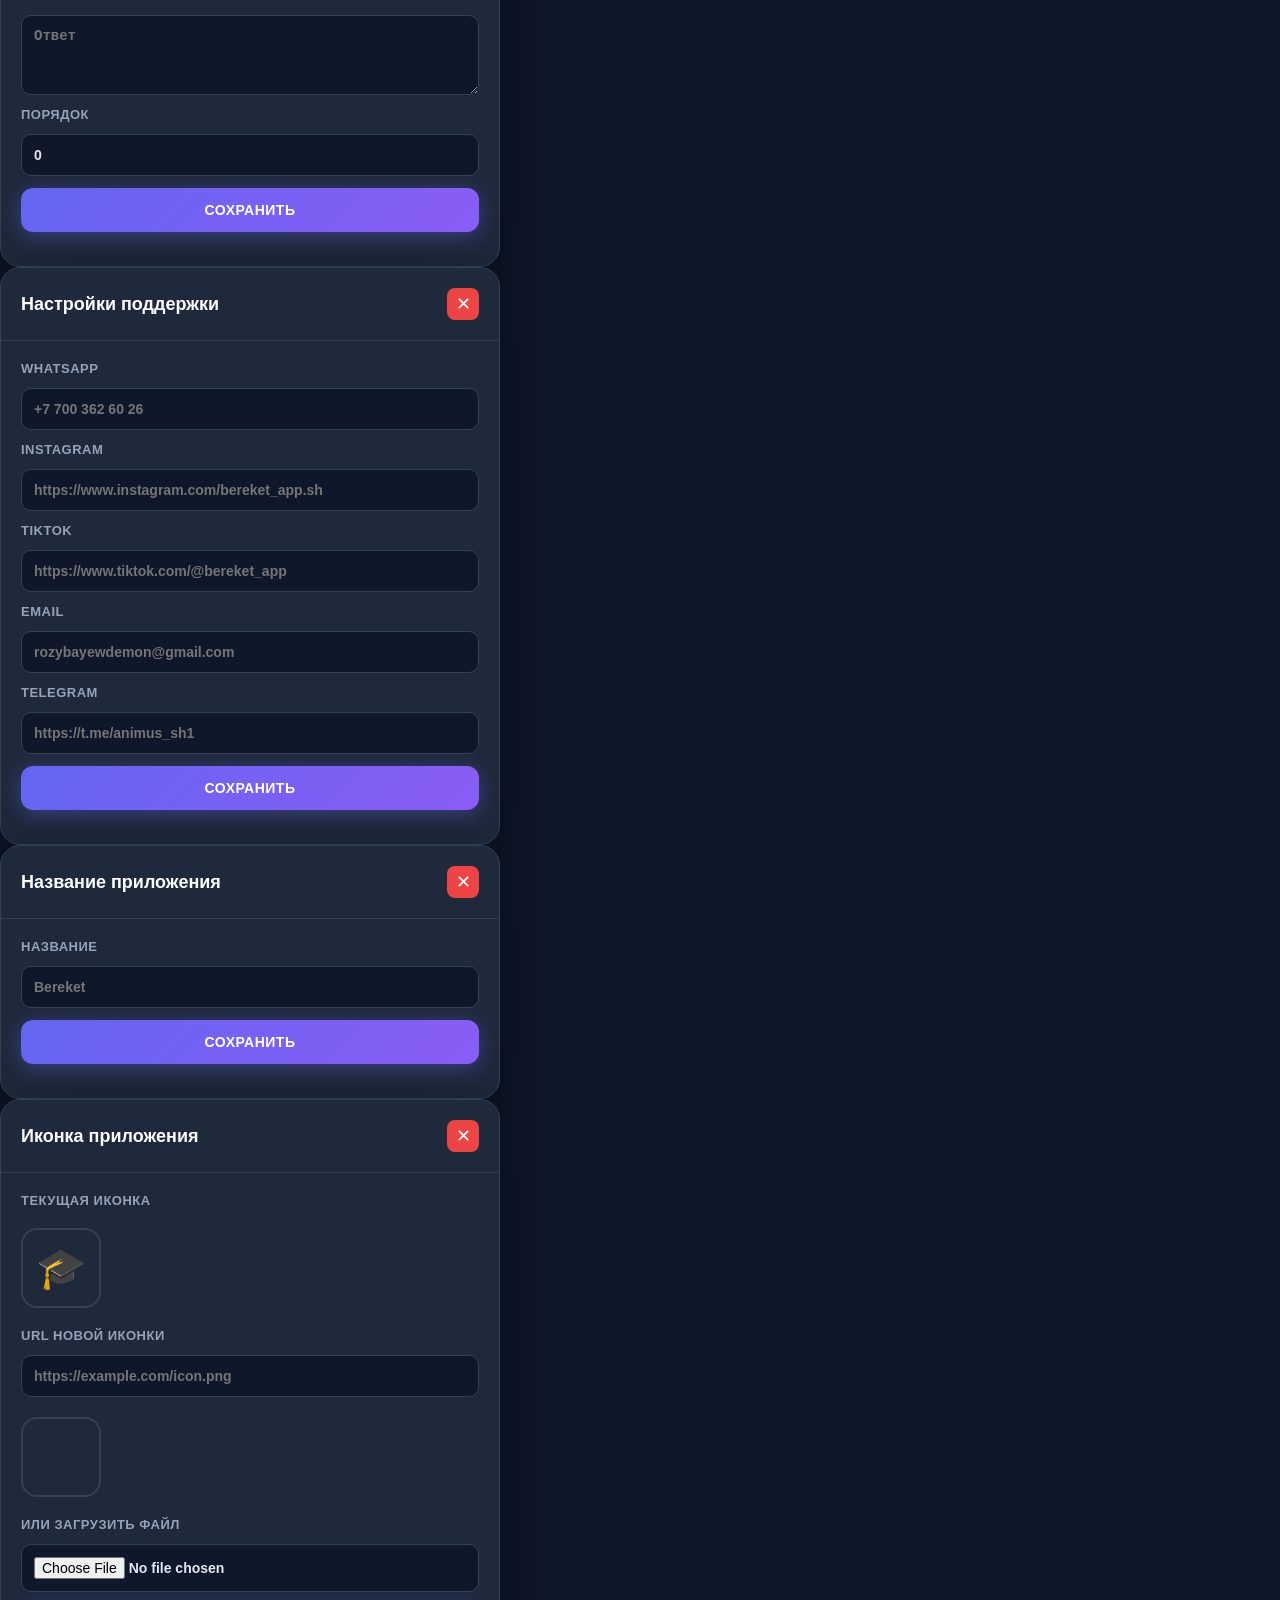
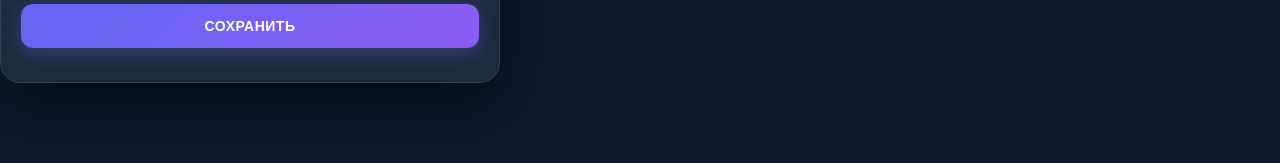
==== commit af6297db: "Добавлены модальные окна и загрузка файлов для настроек Generated with [Devin](https://devin.ai)  Co" ====
--- a/admin/index.html
+++ b/admin/index.html
@@ -234,6 +234,192 @@
       <span class="nav-label">Настройки</span>
     </button>
   </nav>
+
+  <!-- ===== МОДАЛЬНЫЕ ОКНА ДЛЯ НАСТРОЕК ===== -->
+
+  <!-- Модальное окно для факультета -->
+  <div id="faculty-modal" class="modal-overlay hidden">
+    <div class="modal">
+      <div class="modal-header">
+        <h3>Добавить факультет</h3>
+        <button class="btn-close" onclick="closeFacultyModal()">✕</button>
+      </div>
+      <div class="modal-body">
+        <label>Название факультета</label>
+        <input type="text" id="faculty-name" placeholder="Например: Информационные технологии">
+        <button id="btn-save-faculty" class="btn-primary">Сохранить</button>
+      </div>
+    </div>
+  </div>
+
+  <!-- Модальное окно для кафедры -->
+  <div id="department-modal" class="modal-overlay hidden">
+    <div class="modal">
+      <div class="modal-header">
+        <h3>Добавить кафедру</h3>
+        <button class="btn-close" onclick="closeDepartmentModal()">✕</button>
+      </div>
+      <div class="modal-body">
+        <label>Факультет</label>
+        <select id="department-faculty">
+          <option value="">Выберите факультет...</option>
+        </select>
+        <label>Название кафедры</label>
+        <input type="text" id="department-name" placeholder="Например: Прикладная математика">
+        <button id="btn-save-department" class="btn-primary">Сохранить</button>
+      </div>
+    </div>
+  </div>
+
+  <!-- Модальное окно для группы -->
+  <div id="group-modal" class="modal-overlay hidden">
+    <div class="modal">
+      <div class="modal-header">
+        <h3>Добавить группу</h3>
+        <button class="btn-close" onclick="closeGroupModal()">✕</button>
+      </div>
+      <div class="modal-body">
+        <label>Факультет</label>
+        <select id="group-faculty">
+          <option value="">Выберите факультет...</option>
+        </select>
+        <label>Кафедра</label>
+        <select id="group-department" disabled>
+          <option value="">Сначала выберите факультет</option>
+        </select>
+        <label>Название группы</label>
+        <input type="text" id="group-name" placeholder="Например: ИС-21">
+        <button id="btn-save-group" class="btn-primary">Сохранить</button>
+      </div>
+    </div>
+  </div>
+
+  <!-- Модальное окно для баннера -->
+  <div id="banner-modal" class="modal-overlay hidden">
+    <div class="modal">
+      <div class="modal-header">
+        <h3>Добавить баннер</h3>
+        <button class="btn-close" onclick="closeBannerModal()">✕</button>
+      </div>
+      <div class="modal-body">
+        <label>Название</label>
+        <input type="text" id="banner-title" placeholder="Название баннера">
+        <label>URL изображения</label>
+        <input type="text" id="banner-image-url" placeholder="https://example.com/banner.jpg">
+        <label>Или загрузить файл</label>
+        <input type="file" id="banner-file" accept="image/*">
+        <div id="banner-preview" class="image-preview"></div>
+        <label>URL ссылки</label>
+        <input type="text" id="banner-link-url" placeholder="https://example.com">
+        <label>Порядок</label>
+        <input type="number" id="banner-order" value="0">
+        <button id="btn-save-banner" class="btn-primary">Сохранить</button>
+      </div>
+    </div>
+  </div>
+
+  <!-- Модальное окно для рекламы -->
+  <div id="ad-modal" class="modal-overlay hidden">
+    <div class="modal">
+      <div class="modal-header">
+        <h3>Добавить рекламу</h3>
+        <button class="btn-close" onclick="closeAdModal()">✕</button>
+      </div>
+      <div class="modal-body">
+        <label>Название</label>
+        <input type="text" id="ad-title" placeholder="Название рекламы">
+        <label>Описание</label>
+        <textarea id="ad-description" placeholder="Описание рекламы"></textarea>
+        <label>URL изображения</label>
+        <input type="text" id="ad-image-url" placeholder="https://example.com/ad.jpg">
+        <label>Или загрузить файл</label>
+        <input type="file" id="ad-file" accept="image/*">
+        <div id="ad-preview" class="image-preview"></div>
+        <label>URL ссылки</label>
+        <input type="text" id="ad-link-url" placeholder="https://example.com">
+        <label>Порядок</label>
+        <input type="number" id="ad-order" value="0">
+        <button id="btn-save-ad" class="btn-primary">Сохранить</button>
+      </div>
+    </div>
+  </div>
+
+  <!-- Модальное окно для FAQ -->
+  <div id="faq-modal" class="modal-overlay hidden">
+    <div class="modal">
+      <div class="modal-header">
+        <h3>Добавить FAQ</h3>
+        <button class="btn-close" onclick="closeFAQModal()">✕</button>
+      </div>
+      <div class="modal-body">
+        <label>Вопрос</label>
+        <textarea id="faq-question" placeholder="Вопрос"></textarea>
+        <label>Ответ</label>
+        <textarea id="faq-answer" placeholder="Ответ"></textarea>
+        <label>Порядок</label>
+        <input type="number" id="faq-order" value="0">
+        <button id="btn-save-faq" class="btn-primary">Сохранить</button>
+      </div>
+    </div>
+  </div>
+
+  <!-- Модальное окно для поддержки -->
+  <div id="support-modal" class="modal-overlay hidden">
+    <div class="modal">
+      <div class="modal-header">
+        <h3>Настройки поддержки</h3>
+        <button class="btn-close" onclick="closeSupportModal()">✕</button>
+      </div>
+      <div class="modal-body">
+        <label>WhatsApp</label>
+        <input type="text" id="support-whatsapp" placeholder="+7 700 362 60 26">
+        <label>Instagram</label>
+        <input type="text" id="support-instagram" placeholder="https://www.instagram.com/bereket_app.sh">
+        <label>TikTok</label>
+        <input type="text" id="support-tiktok" placeholder="https://www.tiktok.com/@bereket_app">
+        <label>Email</label>
+        <input type="text" id="support-email" placeholder="rozybayewdemon@gmail.com">
+        <label>Telegram</label>
+        <input type="text" id="support-telegram" placeholder="https://t.me/animus_sh1">
+        <button id="btn-save-support" class="btn-primary">Сохранить</button>
+      </div>
+    </div>
+  </div>
+
+  <!-- Модальное окно для названия приложения -->
+  <div id="app-name-modal" class="modal-overlay hidden">
+    <div class="modal">
+      <div class="modal-header">
+        <h3>Название приложения</h3>
+        <button class="btn-close" onclick="closeAppNameModal()">✕</button>
+      </div>
+      <div class="modal-body">
+        <label>Название</label>
+        <input type="text" id="app-name-input" placeholder="Bereket">
+        <button id="btn-save-app-name" class="btn-primary">Сохранить</button>
+      </div>
+    </div>
+  </div>
+
+  <!-- Модальное окно для иконки -->
+  <div id="icon-modal" class="modal-overlay hidden">
+    <div class="modal">
+      <div class="modal-header">
+        <h3>Иконка приложения</h3>
+        <button class="btn-close" onclick="closeIconModal()">✕</button>
+      </div>
+      <div class="modal-body">
+        <label>Текущая иконка</label>
+        <div id="current-icon" class="icon-preview">🎓</div>
+        <label>URL новой иконки</label>
+        <input type="text" id="icon-url" placeholder="https://example.com/icon.png">
+        <div id="icon-preview" class="icon-preview"></div>
+        <label>Или загрузить файл</label>
+        <input type="file" id="icon-file" accept="image/*">
+        <button id="btn-save-icon" class="btn-primary">Сохранить</button>
+      </div>
+    </div>
+  </div>
 </div>
 
 <script src="js/app.js"></script>
--- a/admin/css/style.css
+++ b/admin/css/style.css
@@ -745,3 +745,48 @@
 .settings-item button.btn-danger:hover {
   background: rgba(239, 68, 68, 0.2);
 }
+
+/* ===== Превью изображений ===== */
+
+.image-preview {
+  margin-top: 8px;
+  padding: 8px;
+  background: var(--bg);
+  border-radius: 8px;
+  border: 1px dashed var(--border);
+  min-height: 100px;
+  display: flex;
+  align-items: center;
+  justify-content: center;
+}
+
+.image-preview img {
+  max-width: 100%;
+  max-height: 200px;
+  border-radius: 8px;
+}
+
+.image-preview.empty {
+  color: #64748b;
+  font-size: 13px;
+}
+
+.icon-preview {
+  width: 80px;
+  height: 80px;
+  border-radius: 16px;
+  background: var(--secondary-bg);
+  display: flex;
+  align-items: center;
+  justify-content: center;
+  font-size: 40px;
+  margin: 8px 0;
+  border: 2px solid var(--border);
+}
+
+.icon-preview img {
+  width: 100%;
+  height: 100%;
+  border-radius: 16px;
+  object-fit: cover;
+}
